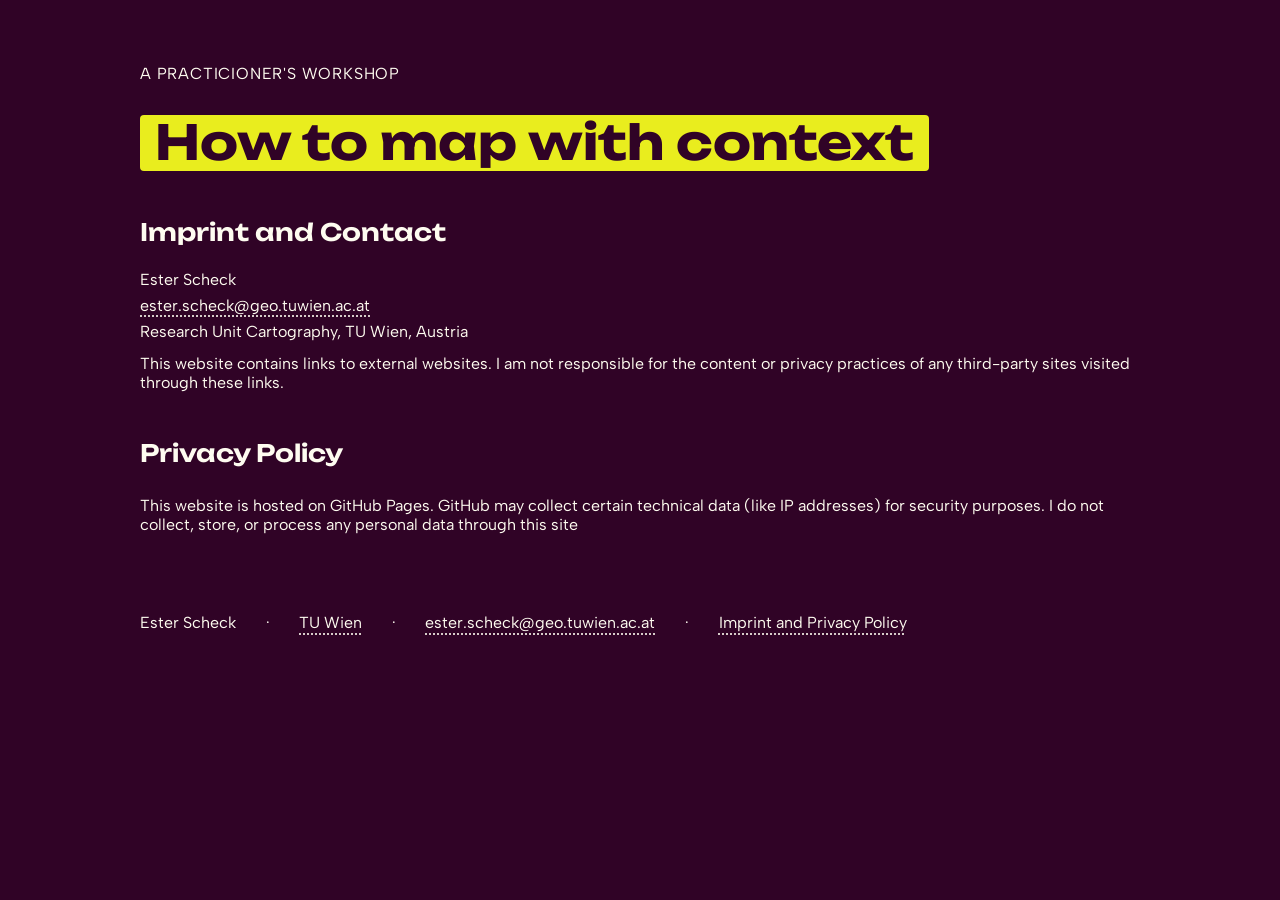
==== imprint-privacy.html @ 73298871 "feat(imprint): add imprint and privacy policy" ====
<!DOCTYPE html>
<html lang="en">
    <head>
        <meta charset="utf-8">
        <title>Workshops: Mapping with Context</title>
        <link rel="icon" type="image/png" sizes="32x32" href="images/favicon-32x32.png">
        <link rel="stylesheet" href="style.css">
        <link rel="preconnect" href="https://fonts.bunny.net">
        <link href="https://fonts.bunny.net/css?family=unbounded:200,300,400,600,700" rel="stylesheet" />
        <meta name="viewport" content="width=device-width, initial-scale=1">
    </head>
    <body>
        <header>
            <div class="header-content">
                <div class="surtitle">A Practicioner's workshop</div>
                <h1><a href="index.html">How to map with context</a></h1>
            </div>
        </header>
        <main>
            <section class="imprint">
                <h2>Imprint and Contact</h2>
                <div>Ester Scheck</div>
                <div><a href="mailto:ester.scheck@geo.tuwien.ac.at">ester.scheck@geo.tuwien.ac.at</a></div>
                <div>Research Unit Cartography, TU Wien, Austria</div>
                <p>This website contains links to external websites. I am not responsible for the content or privacy practices of any third-party sites visited through these links.</p>
            </section>
            <section class="privacy">
                <h2>Privacy Policy</h2>
                <p>This website is hosted on GitHub Pages. 
                    GitHub may collect certain technical data (like IP addresses) for security purposes. 
                    I do not collect, store, or process any personal data through this site</p>
            </section>
        </main>
        <footer>
            <span>Ester Scheck</span>
            <span>·</span>
            <span><a href="https://cartography.tuwien.ac.at/ester-scheck/">TU Wien</a></span>
            <span>·</span>
            <span><a href="mailto:ester.scheck@geo.tuwien.ac.at">ester.scheck@geo.tuwien.ac.at</a></span>
            <span>·</span>
            <span><a href="imprint-privacy.html">Imprint and Privacy Policy</a></span>
        </footer>
    </body>
</html>
---- style.css ----
@font-face {
    font-family: "Albert Sans";
    src: url(fonts/Albert_Sans/AlbertSans-VariableFont_wght.ttf);
}


:root {
    --background:       #300326;
    --type:             #FEFCF0;
    --highlight:        #e9ed1e;


    /* Typography */
    --font-display: "Unbounded", "Inter", "Helvetica Neue", Helvetica, Arial, sans-serif;
    --font-body:   "Albert Sans", "Inter", Arial, sans-serif;

    /* Spacing */
    --space-xs:  0.5rem;
    --space-sm:  1rem;
    --space-md:  2rem;
    --space-lg:  4rem;
    --space-xl:  6rem;
}

html {
    font-size: 16px;
    scroll-behavior: smooth;
}

main {
    container-type: inline-size;
}

body {
    font-size: 1rem;
    background-color: var(--background);
    color: var(--type);
    margin-inline: auto;
    margin-top: var(--space-lg);
    margin-bottom: var(--space-sm);
    max-width: 1000px;
    padding: 0 var(--space-md);
    font-family: var(--font-body);
    line-height: 1.2;
    align-self: center;
}

/* Headings use the display serif */
h1, h2, h3, h4 {
    font-family: var(--font-display);
    font-weight: 600;
    line-height: 1.15;
}

h1 {
    margin-bottom: var(--space-sm);
    font-size: 3rem;
    font-weight: 700;
    position: relative;
    display: inline-block;
    color: var(--background);
    z-index: 1;
    padding: 0px 15px;

    &::before {
        content: "";
        position: absolute;
        z-index: -1;
        inset: 0;
        background-color: var(--highlight);
        border-radius: 4px;
        animation: drift 10s ease-in-out infinite;
        transition: transform 0.6s cubic-bezier(0.175, 0.885, 0.32, 1.275), opacity 0.3s ease;
    }

    &:hover::before {
        /* on hover it settles */
        animation: none; 
        transform: translate(0, 0) rotate(0deg);
        opacity: 1;
    }
    a{
        text-decoration: none;
        &:hover {
            color: inherit;
            text-decoration: none;
        }
    }
}

/* Define the "Drifting" motion of the title */
@keyframes drift {
  0% {
    transform: translate(8px, 5px) rotate(-1deg);
  }
  50% {
    /* Move slightly further and rotate the other way */
    transform: translate(10px, 8px) rotate(1deg);
  }
  100% {
    transform: translate(8px, 5px) rotate(-1deg);
  }
}


h2 {
  position: relative; /* Needed to anchor the line */
  margin-top: var(--space-md);
  display: inline-block;

  &::after {
    content: "";
    position: absolute;
    left: 0;
    bottom: -0.2em; /* Distance from text */
    width: 100%;
    height: 0.4em;
    background-color: var(--highlight);
    
    /* The "Magic": Start with 0 width for an entrance animation */
    transform: scaleX(0);
    transform-origin: left;
    transition: transform 0.3s ease-out;
    }

    &:hover::after {
        transform: scaleX(1);
    }
}

.surtitle {
    text-transform: uppercase;
    letter-spacing: 0.05em;

}

p, div, footer {
    font-family: var(--font-body)
}

p {
    margin-top: var(--space-xs);
}

a {
    color: inherit;
    text-decoration: underline dotted;
    text-underline-offset: 5px;
    &:hover {
        color: var(--highlight);
    }
}

.workshop-column a:hover {
    color: inherit;
    font-weight: 500;
}

.intro {
    font-size: 1.1rem;
    line-height: 1.65;
}

section.workshops {
    display: flex;
    flex-direction: row;
    gap: 10px;
    height: 400px;

    div.workshop-column {
        flex: 1;
        background: var(--type);
        color: var(--background);
        font-weight: 300;
        overflow: clip;
        overflow-clip-margin: content-box;
        transition: box-shadow 0.2s ease, flex 0.4s ease;
        cursor: pointer;
        padding: 20px;
        border-radius: 8px;
        box-shadow: 0 0 0 3px var(--highlight); 

        h3 {
            font-size: 1em;
        }

        .surtitle {
            line-height: 1.2;
        }

        &.active {
            flex: 4;
        }

        &:hover {
            box-shadow: 0 0 0 3px var(--highlight), inset 0 0 0 3px var(--highlight); ; 
        }
    }    
}

.workshops-wrapper {
  container-type: inline-size;
  width: 100%; /* Or whatever width you want */
}

@container (width < 600px) {
    section.workshops {
        flex-direction: column;
        height: 600px;
    }
}

@container (width > 700px) {
    .intro {
        columns: 2;
        column-gap: var(--space-lg);
        line-height: 1.4;
    }
}

footer {
    margin-top: var(--space-lg);
    margin-bottom: var(--space-sm);


    span {
        margin: 1vw;
    }
    :first-child {
        margin-left: 0;
    }
    :last-child {
        margin-right: 0;
    }

}

section.imprint {
    div {
        line-height: 1.65;
    }
}
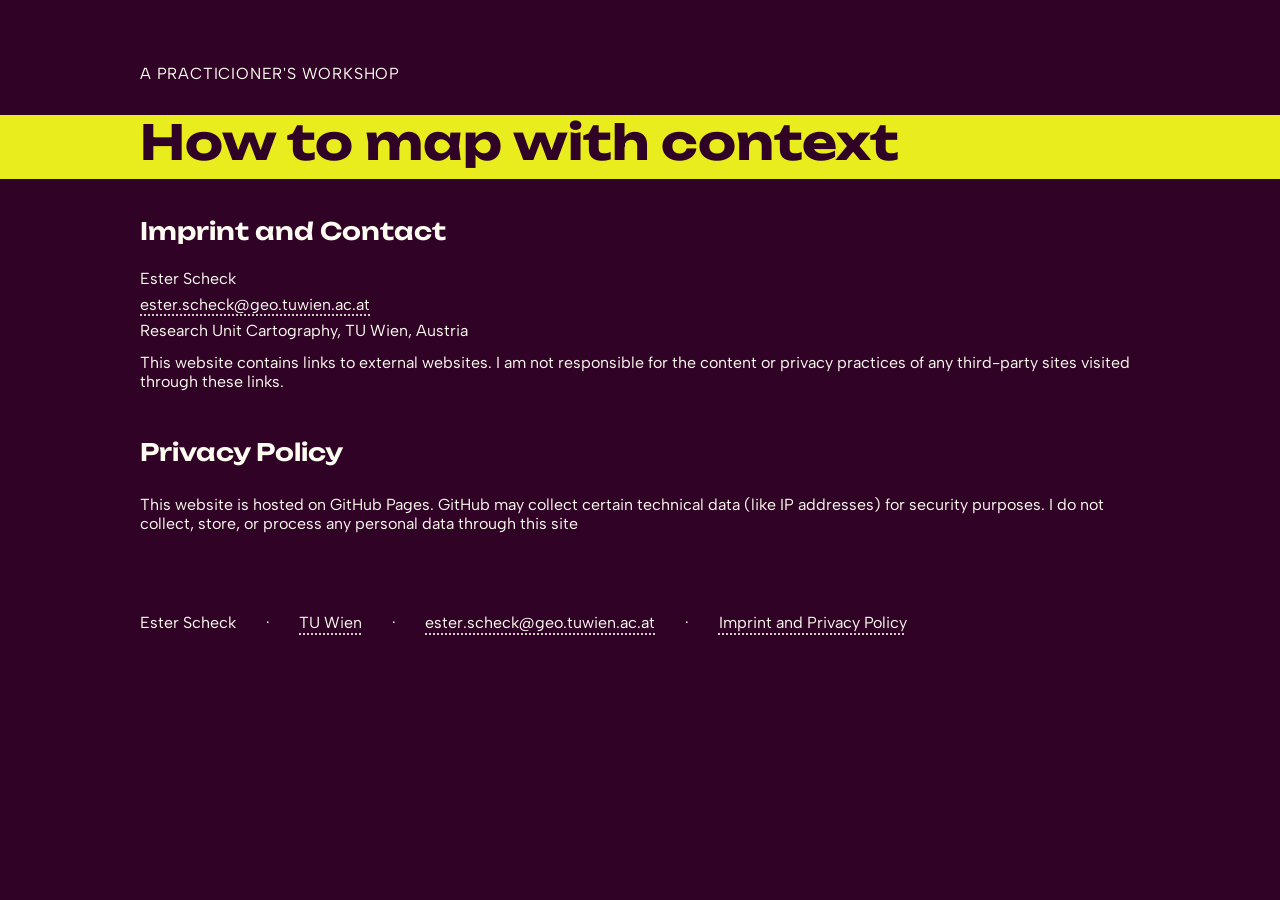
==== commit 9b9d91e8: "feat(title): move background animation" ====
--- a/imprint-privacy.html
+++ b/imprint-privacy.html
@@ -13,7 +13,11 @@
         <header>
             <div class="header-content">
                 <div class="surtitle">A Practicioner's workshop</div>
-                <h1><a href="index.html">How to map with context</a></h1>
+                <div class="title-block">
+                    <h1>
+                        <a href="index.html">How to map with context</a>
+                    </h1>                    
+                </div>
             </div>
         </header>
         <main>
--- a/style.css
+++ b/style.css
@@ -52,6 +52,49 @@
     line-height: 1.15;
 }
 
+header {
+
+    width: 100%;
+    background-color: var(--background); /* The base color of the top of your site */
+    margin-top: var(--space-lg);
+    position: relative;
+
+    .header-content {
+        max-width: var(--max-width);
+        margin-inline: auto;
+        position: relative;
+        z-index: 2; /* Keeps text above the animation */
+    }
+
+    .title-block {
+        width: 100%;
+        position: relative; /* Needed to anchor the animated background */
+
+        &::before {
+            content: "";
+            position: absolute;
+            
+            /* THE MAGIC: Instead of 'inset: 0' (which stays inside the H1), 
+            we use huge negative margins or viewport units to force it wide */
+            left: 50%;
+            transform: translateX(-50%);
+            width: 150vw; /* Makes it much wider than the screen */
+            height: 90%; /* Makes it taller than the text */
+            
+            z-index: -1; /* Puts it behind the text */
+            background-color: var(--highlight);
+            
+            /* Your existing animation */
+            animation: drift 18s ease-in-out infinite;
+        }
+
+        &:hover::before {
+            animation: none; 
+        }
+    }
+
+}
+
 h1 {
     margin-bottom: var(--space-sm);
     font-size: 3rem;
@@ -60,48 +103,39 @@
     display: inline-block;
     color: var(--background);
     z-index: 1;
-    padding: 0px 15px;
-
-    &::before {
-        content: "";
-        position: absolute;
-        z-index: -1;
-        inset: 0;
-        background-color: var(--highlight);
-        border-radius: 4px;
-        animation: drift 10s ease-in-out infinite;
-        transition: transform 0.6s cubic-bezier(0.175, 0.885, 0.32, 1.275), opacity 0.3s ease;
-    }
-
-    &:hover::before {
-        /* on hover it settles */
-        animation: none; 
-        transform: translate(0, 0) rotate(0deg);
-        opacity: 1;
-    }
+    margin-top: 0;
+
+
     a{
         text-decoration: none;
         &:hover {
             color: inherit;
-            text-decoration: none;
-        }
-    }
-}
-
-/* Define the "Drifting" motion of the title */
+        }
+    }
+}
+
 @keyframes drift {
-  0% {
-    transform: translate(8px, 5px) rotate(-1deg);
-  }
-  50% {
-    /* Move slightly further and rotate the other way */
-    transform: translate(10px, 8px) rotate(1deg);
-  }
-  100% {
-    transform: translate(8px, 5px) rotate(-1deg);
-  }
-}
-
+  0%, 100% {
+    /* Home Base */
+    transform: translateX(-50%) translate(0, 0) rotate(0deg);
+  }
+  20% {
+    /* Move right, but keep vertical movement very minimal */
+    transform: translateX(-50%) translate(15px, 2px) rotate(1deg);
+  }
+  40% {
+    /* The BIG sweep to the left (high verticality is okay here for "depth") */
+    transform: translateX(-50%) translate(-35px, -15px) rotate(-1deg);
+  }
+  60% {
+    /* Move right, but keep it almost purely horizontal */
+    transform: translateX(-50%) translate(20px, 0px) rotate(1deg);
+  }
+  80% {
+    /* A small correction back to the left, mostly horizontal */
+    transform: translateX(-50%) translate(-10px, -2px) rotate(-0.5deg);
+  }
+}
 
 h2 {
   position: relative; /* Needed to anchor the line */
@@ -131,6 +165,7 @@
 .surtitle {
     text-transform: uppercase;
     letter-spacing: 0.05em;
+    margin-bottom: var(--space-md)
 
 }
 
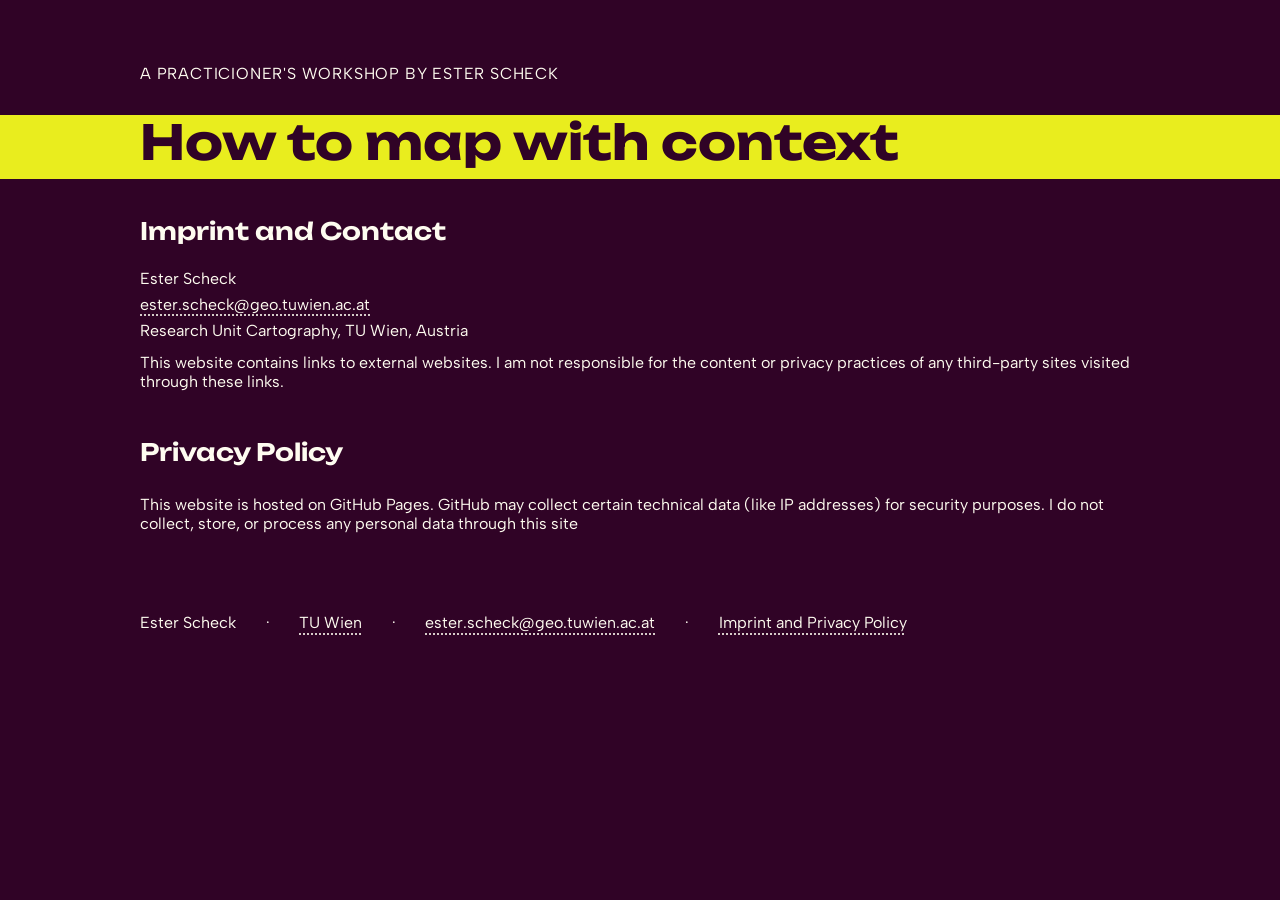
==== commit 241b3d08: "feat(surtitle): add name" ====
--- a/imprint-privacy.html
+++ b/imprint-privacy.html
@@ -12,7 +12,7 @@
     <body>
         <header>
             <div class="header-content">
-                <div class="surtitle">A Practicioner's workshop</div>
+                <div class="surtitle">A Practicioner's workshop by Ester Scheck</div>
                 <div class="title-block">
                     <h1>
                         <a href="index.html">How to map with context</a>
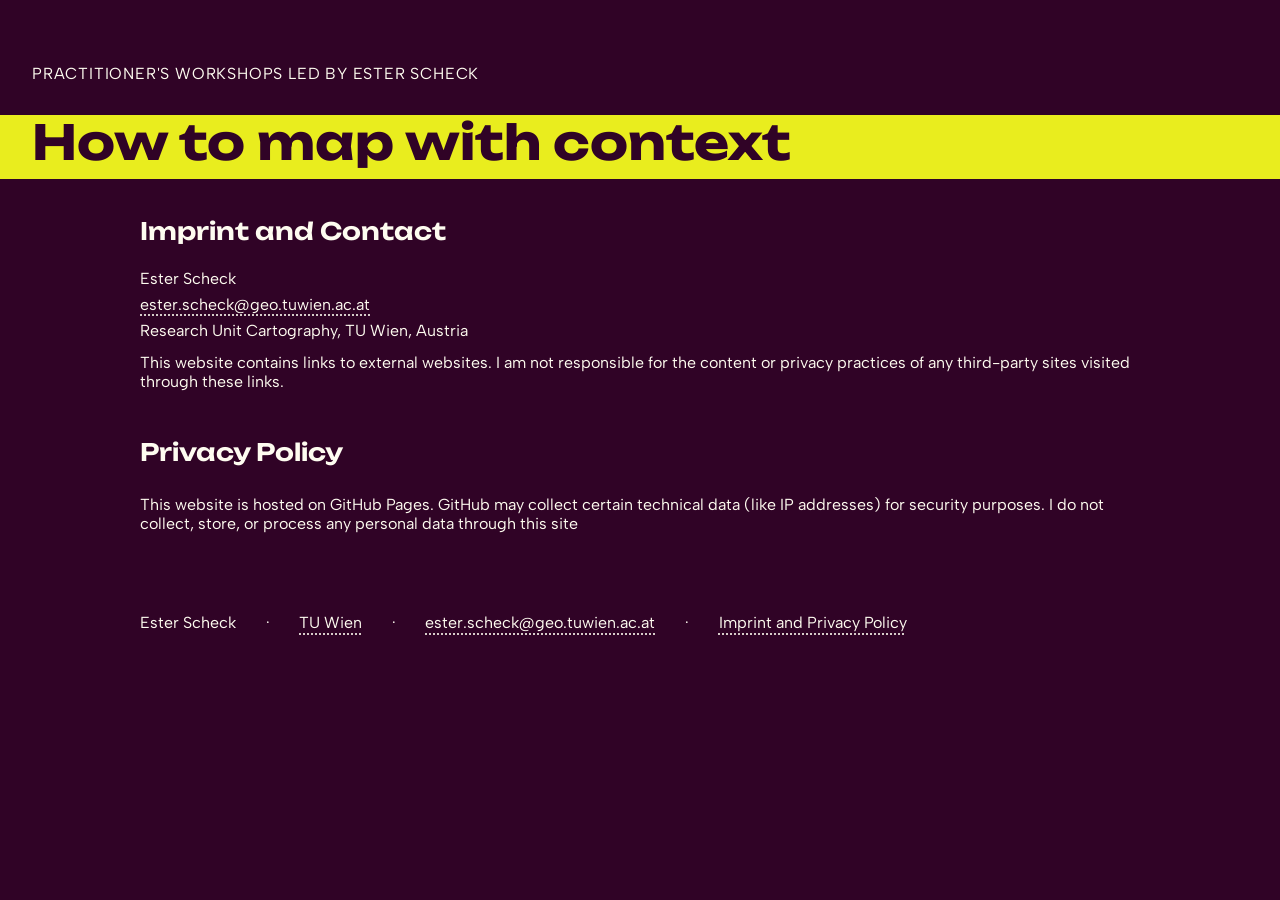
==== commit c030a7c8: "fix typo in header" ====
--- a/imprint-privacy.html
+++ b/imprint-privacy.html
@@ -12,7 +12,7 @@
     <body>
         <header>
             <div class="header-content">
-                <div class="surtitle">A Practicioner's workshop by Ester Scheck</div>
+                <div class="surtitle">Practitioner's workshops led by Ester Scheck</div>
                 <div class="title-block">
                     <h1>
                         <a href="index.html">How to map with context</a>
--- a/style.css
+++ b/style.css
@@ -25,6 +25,9 @@
 html {
     font-size: 16px;
     scroll-behavior: smooth;
+    width: 100%;
+    overflow-x: hidden;
+
 }
 
 main {
@@ -53,15 +56,21 @@
 }
 
 header {
-
-    width: 100%;
+    width: 100vw;
     background-color: var(--background); /* The base color of the top of your site */
     margin-top: var(--space-lg);
+    margin-left: -50vw;
+    margin-right: -50vw;
+    left: 50%;
+    right: 50%;
     position: relative;
+    overflow: hidden;
+    display: block;
 
     .header-content {
         max-width: var(--max-width);
         margin-inline: auto;
+        padding-inline: var(--space-md);
         position: relative;
         z-index: 2; /* Keeps text above the animation */
     }
